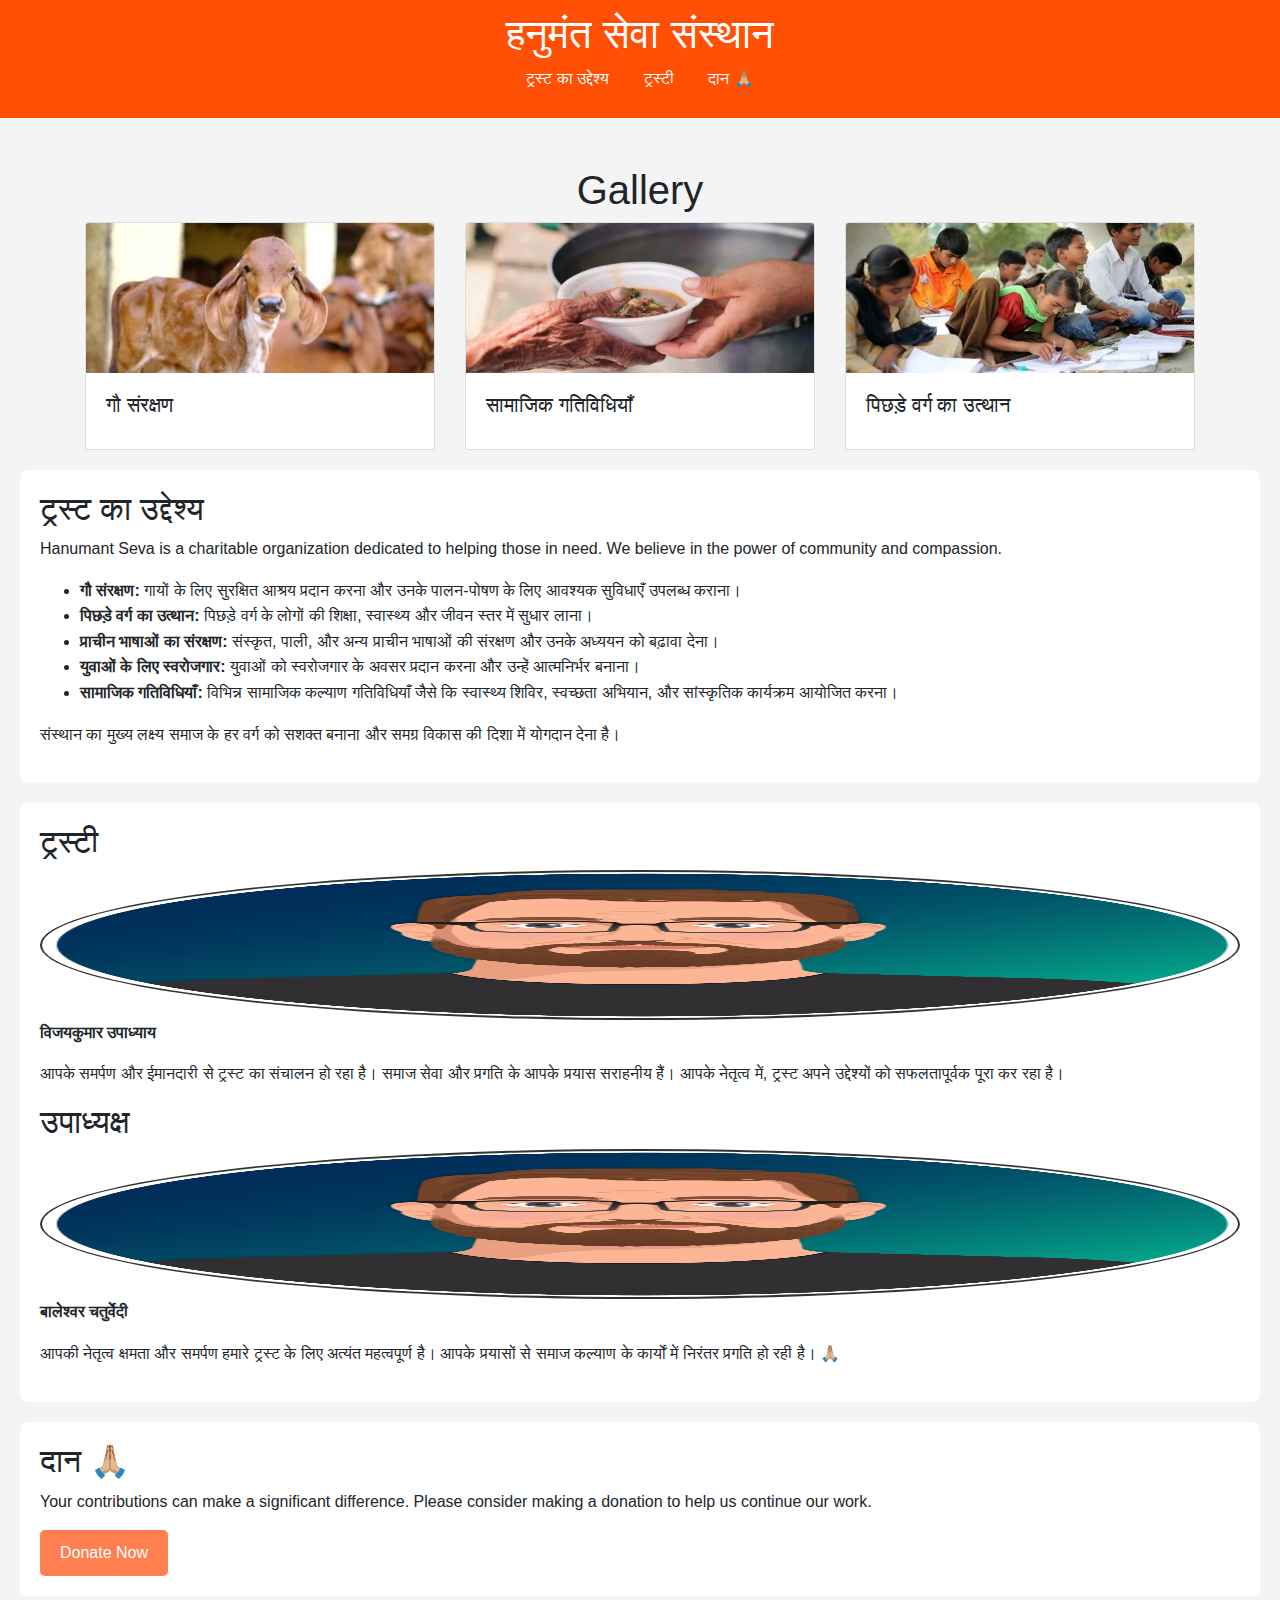
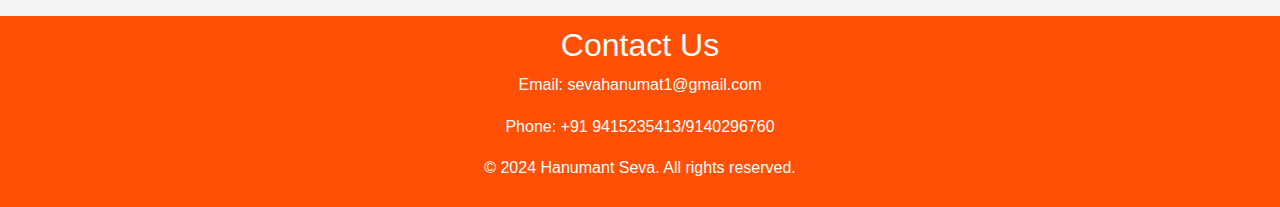
==== index.html @ 5eb37454 "add" ====
<!DOCTYPE html>
<html lang="en">
<head>
    <meta charset="UTF-8">
    <meta name="viewport" content="width=device-width, initial-scale=1.0">
    <link href="https://stackpath.bootstrapcdn.com/bootstrap/4.5.2/css/bootstrap.min.css" rel="stylesheet">
    <title>Hanumant Seva - Charity Organization</title>
    <link rel="stylesheet" href="styles.css">
</head>
<body>
    <header>
        <h1>हनुमंत सेवा संस्थान</h1>
        <nav>
            <ul>
                <li><a href="#about">ट्रस्ट का उद्देश्य</a></li>
                <li><a href="#contact">ट्रस्टी</a></li>
                <li><a href="#donate">दान 🙏🏼</a></li>
            </ul>
        </nav>
    </header>
    <div class="container mt-5">
        <h1 class="text-center">Gallery</h1>
        <div class="row">
            <div class="col-md-4">
                <div class="card">
                    <img src="assets/images/image1.jpg" class="card-img-top" alt="Image 1">
                    <div class="card-body">
                        <h5 class="card-title">गौ संरक्षण</h5>
                        
                    </div>
                </div>
            </div>
            <div class="col-md-4">
                <div class="card">
                    <img src="assets/images/image2.jpg" class="card-img-top" alt="Image 2">
                    <div class="card-body">
                        <h5 class="card-title">सामाजिक गतिविधियाँ</h5>
                        
                    </div>
                </div>
            </div>
            <div class="col-md-4">
                <div class="card">
                    <img src="assets/images/image3.jpg" class="card-img-top" alt="Image 3">
                    <div class="card-body">
                        <h5 class="card-title">पिछड़े वर्ग का उत्थान</h5>
                        
                    </div>
                </div>
            </div>
            <!-- Add more images as needed -->
        </div>
    </div>
    <section id="about">
        <h2>ट्रस्ट का उद्देश्य</h2>
        <p>Hanumant Seva is a charitable organization dedicated to helping those in need. We believe in the power of community and compassion.</p>
        <ul>
            <li>
                <b>गौ संरक्षण:</b> गायों के लिए सुरक्षित आश्रय प्रदान करना और उनके पालन-पोषण के लिए आवश्यक सुविधाएँ उपलब्ध कराना।
            </li>
            <li>
                <b>पिछड़े वर्ग का उत्थान:</b> पिछड़े वर्ग के लोगों की शिक्षा, स्वास्थ्य और जीवन स्तर में सुधार लाना।
            </li>
            <li>
                <b>प्राचीन भाषाओं का संरक्षण:</b> संस्कृत, पाली, और अन्य प्राचीन भाषाओं की संरक्षण और उनके अध्ययन को बढ़ावा देना।
            </li>
            <li>
                <b>युवाओं के लिए स्वरोजगार:</b> युवाओं को स्वरोजगार के अवसर प्रदान करना और उन्हें आत्मनिर्भर बनाना।
            </li>
            <li>
                <b>सामाजिक गतिविधियाँ:</b> विभिन्न सामाजिक कल्याण गतिविधियाँ जैसे कि स्वास्थ्य शिविर, स्वच्छता अभियान, और सांस्कृतिक कार्यक्रम आयोजित करना।
            </li>
        </ul>
        <p> संस्थान का मुख्य लक्ष्य समाज के हर वर्ग को सशक्त बनाना और समग्र विकास की दिशा में योगदान देना है।</p>
    </section>

    
    
    <section id="contact">
        <h2>ट्रस्टी</h2>
        <p><img src="assets/images/avtar.png" alt="विजयकुमार उपाध्याय" class="avatar"><b>विजयकुमार उपाध्याय</b></p>
        <p>आपके समर्पण और ईमानदारी से ट्रस्ट का संचालन हो रहा है। समाज सेवा और प्रगति के आपके प्रयास सराहनीय हैं। आपके नेतृत्व में, ट्रस्ट अपने उद्देश्यों को सफलतापूर्वक पूरा कर रहा है।</p>
        <h2>उपाध्यक्ष</h2>
        <p><img src="assets/images/avtar.png" alt="बालेश्वर चतुर्वेदी" class="avatar"> <b>बालेश्वर चतुर्वेदी </b></p>
        <p>आपकी नेतृत्व क्षमता और समर्पण हमारे ट्रस्ट के लिए अत्यंत महत्वपूर्ण है। आपके प्रयासों से समाज कल्याण के कार्यों में निरंतर प्रगति हो रही है। 🙏🏼</p>
        
    </section>

    <section id="donate">
        <h2>दान 🙏🏼</h2>
        <p>Your contributions can make a significant difference. Please consider making a donation to help us continue our work.</p>
        <button onclick="window.location.href='donate.html'">Donate Now</button>
    </section>

    <footer>
        <h2>Contact Us</h2>
        <p>Email: sevahanumat1@gmail.com</p>
        <p>Phone: +91 9415235413/9140296760</p>
        <p>&copy; 2024 Hanumant Seva. All rights reserved.</p>
    </footer>

    <script src="https://code.jquery.com/jquery-3.5.1.slim.min.js"></script>
    <script src="https://cdn.jsdelivr.net/npm/@popperjs/core@2.9.2/dist/umd/popper.min.js"></script>
    <script src="https://stackpath.bootstrapcdn.com/bootstrap/4.5.2/js/bootstrap.min.js"></script>
</body>
</html>
---- styles.css ----
body {
    font-family: Arial, sans-serif;
    line-height: 1.6;
    margin: 0;
    padding: 0;
    background-color: #f4f4f4;
}

header {
    background: #ff5005;
    color: #fff;
    padding: 10px 0;
    text-align: center;
}

nav ul {
    list-style-type: none;
    padding: 0;
}

nav ul li {
    display: inline;
    margin: 0 15px;
}

nav ul li a {
    color: #fff;
    text-decoration: none;
}

section {
    padding: 20px;
    margin: 20px;
    background: #fff;
    border-radius: 8px;
}

button {
    background: #FF7F50;
    color: #fff;
    border: none;
    padding: 10px 20px;
    border-radius: 5px;
    cursor: pointer;
}

button:hover {
    background: #f74d0f;
}

footer {
    text-align: center;
    padding: 10px 0;
    background: #ff5005;
    color: #fff;
    position: relative;
    bottom: 0;
    width: 100%;
}
.avatar {
    width: 150px;
    height: 150px;
    border-radius: 50%;
    border: 2px solid #333;
}
img{
    width: 100%!important;
    height: 150px!important;
}
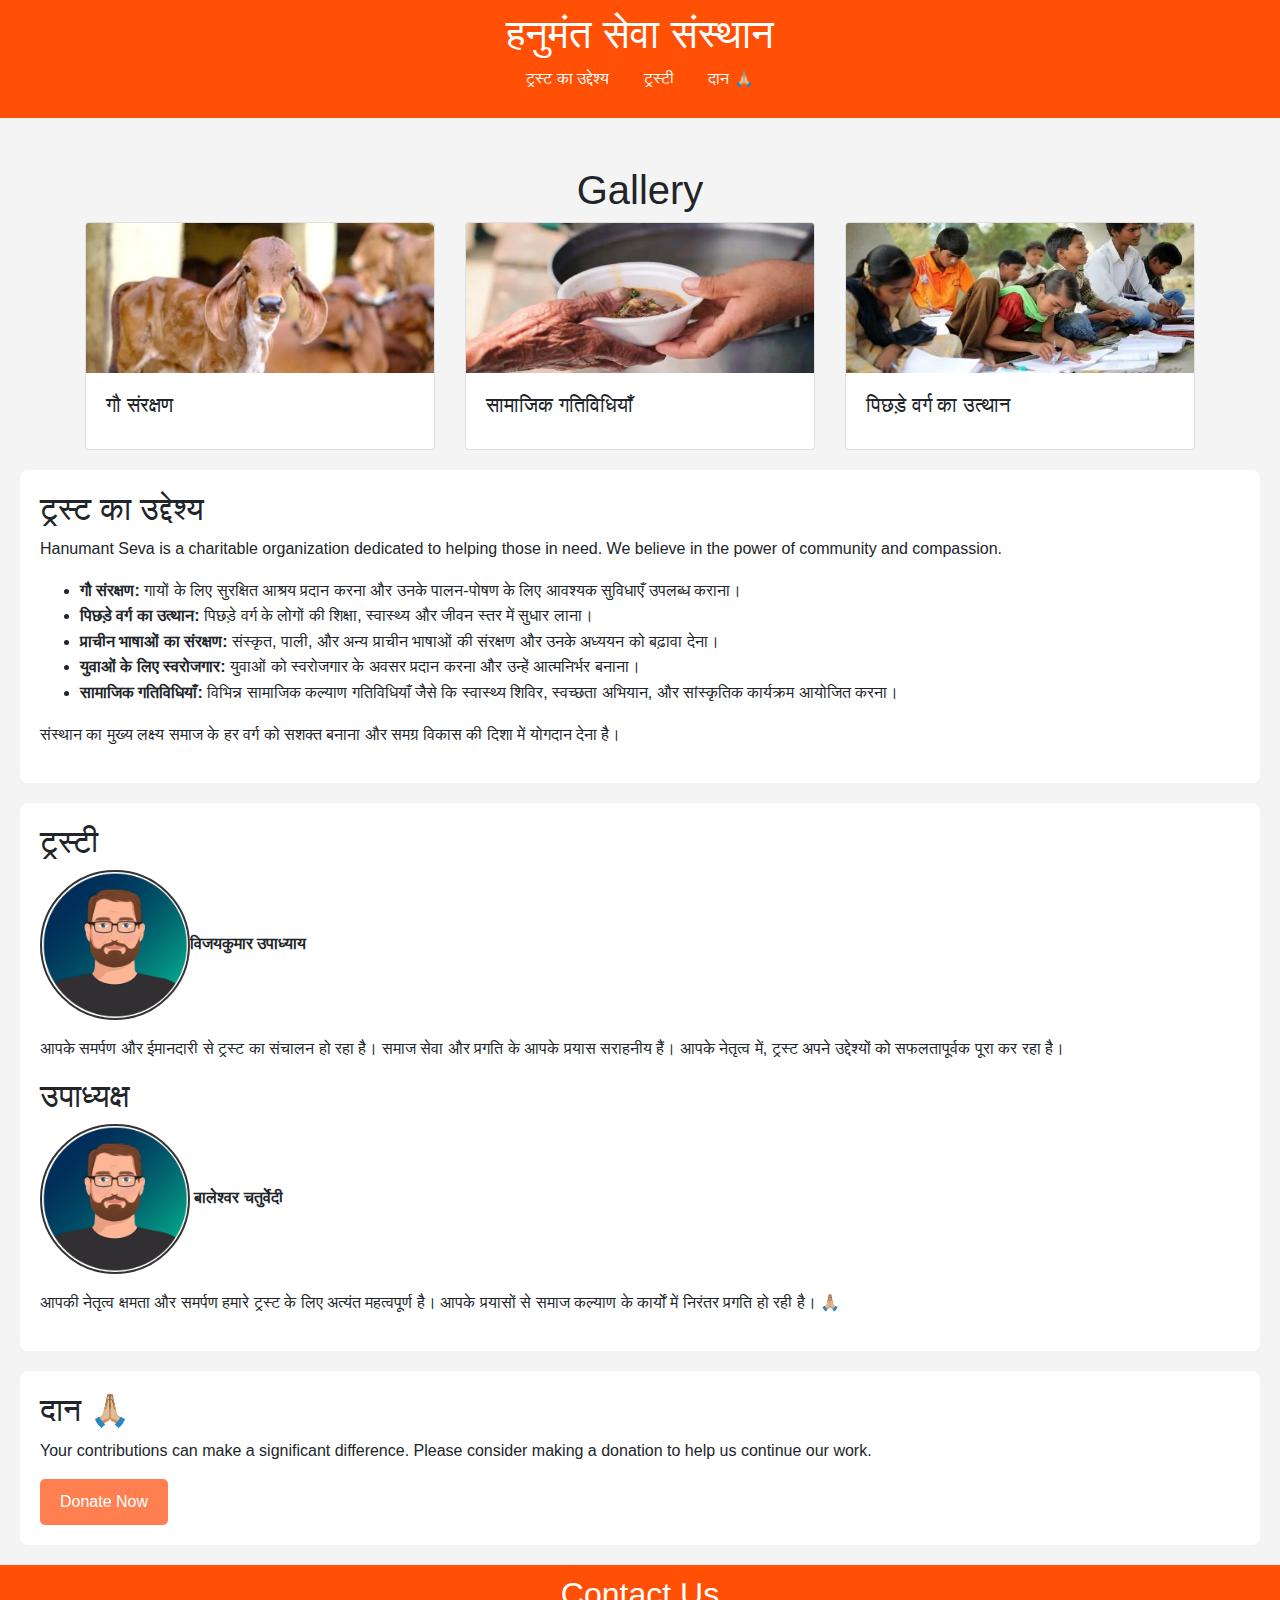
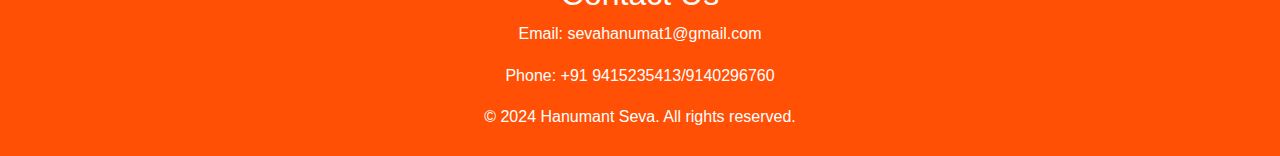
==== commit 279cbdc3: "add" ====
--- a/index.html
+++ b/index.html
@@ -23,7 +23,7 @@
         <div class="row">
             <div class="col-md-4">
                 <div class="card">
-                    <img src="assets/images/image1.jpg" class="card-img-top" alt="Image 1">
+                    <img src="assets/images/image1.jpg" class="card-img-top galary" alt="Image 1">
                     <div class="card-body">
                         <h5 class="card-title">गौ संरक्षण</h5>
                         
@@ -32,7 +32,7 @@
             </div>
             <div class="col-md-4">
                 <div class="card">
-                    <img src="assets/images/image2.jpg" class="card-img-top" alt="Image 2">
+                    <img src="assets/images/image2.jpg" class="card-img-top galary" alt="Image 2">
                     <div class="card-body">
                         <h5 class="card-title">सामाजिक गतिविधियाँ</h5>
                         
@@ -41,7 +41,7 @@
             </div>
             <div class="col-md-4">
                 <div class="card">
-                    <img src="assets/images/image3.jpg" class="card-img-top" alt="Image 3">
+                    <img src="assets/images/image3.jpg" class="card-img-top galary" alt="Image 3">
                     <div class="card-body">
                         <h5 class="card-title">पिछड़े वर्ग का उत्थान</h5>
                         
--- a/styles.css
+++ b/styles.css
@@ -63,7 +63,7 @@
     border-radius: 50%;
     border: 2px solid #333;
 }
-img{
+.galary{
     width: 100%!important;
     height: 150px!important;
 }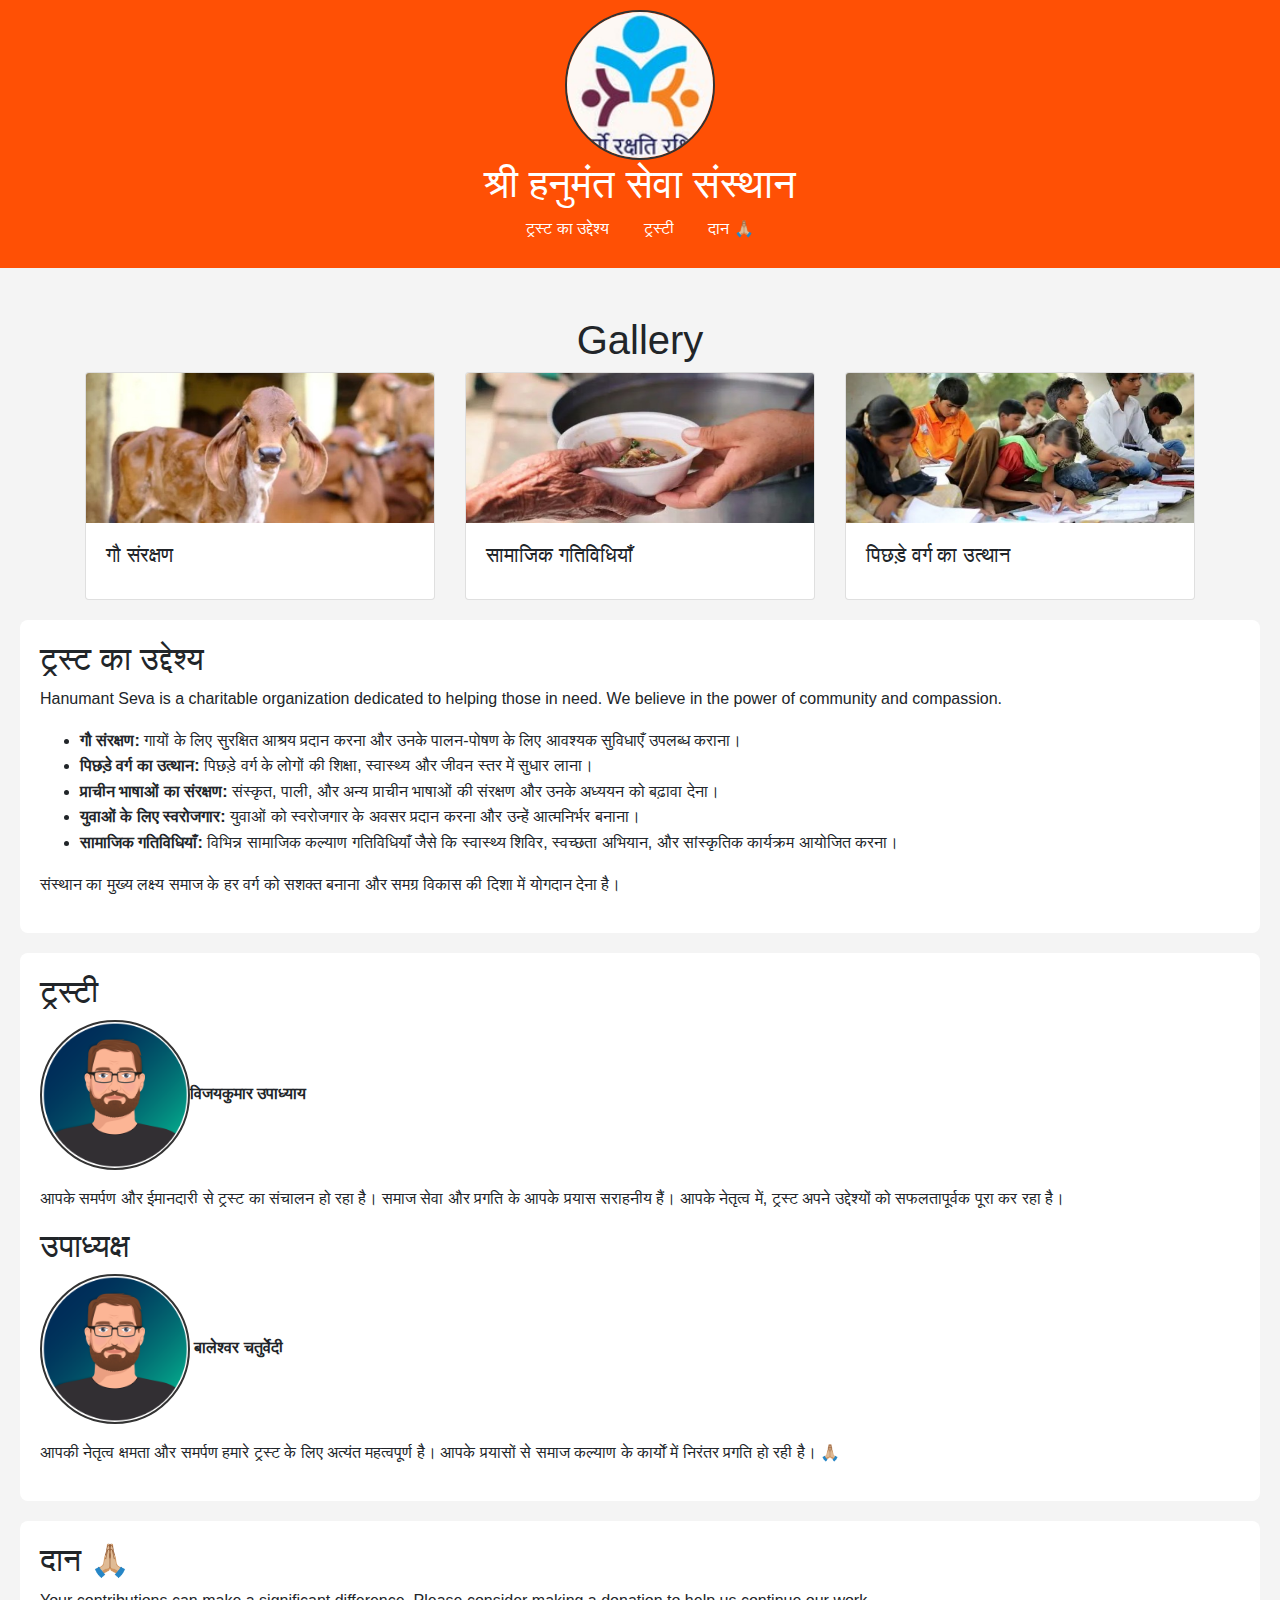
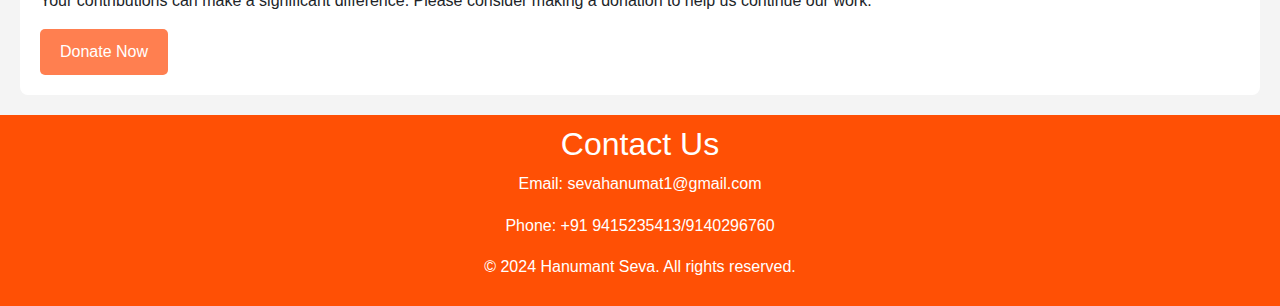
==== commit c5d265f8: "Update index.html" ====
--- a/index.html
+++ b/index.html
@@ -9,7 +9,11 @@
 </head>
 <body>
     <header>
-        <h1>हनुमंत सेवा संस्थान</h1>
+        <div class="row">
+            <div class="col">
+                <img src="assets/images/logo.jpg" alt="logo" class="avatar"><h1>श्री हनुमंत सेवा संस्थान</h1>
+            </div>
+        </div>
         <nav>
             <ul>
                 <li><a href="#about">ट्रस्ट का उद्देश्य</a></li>
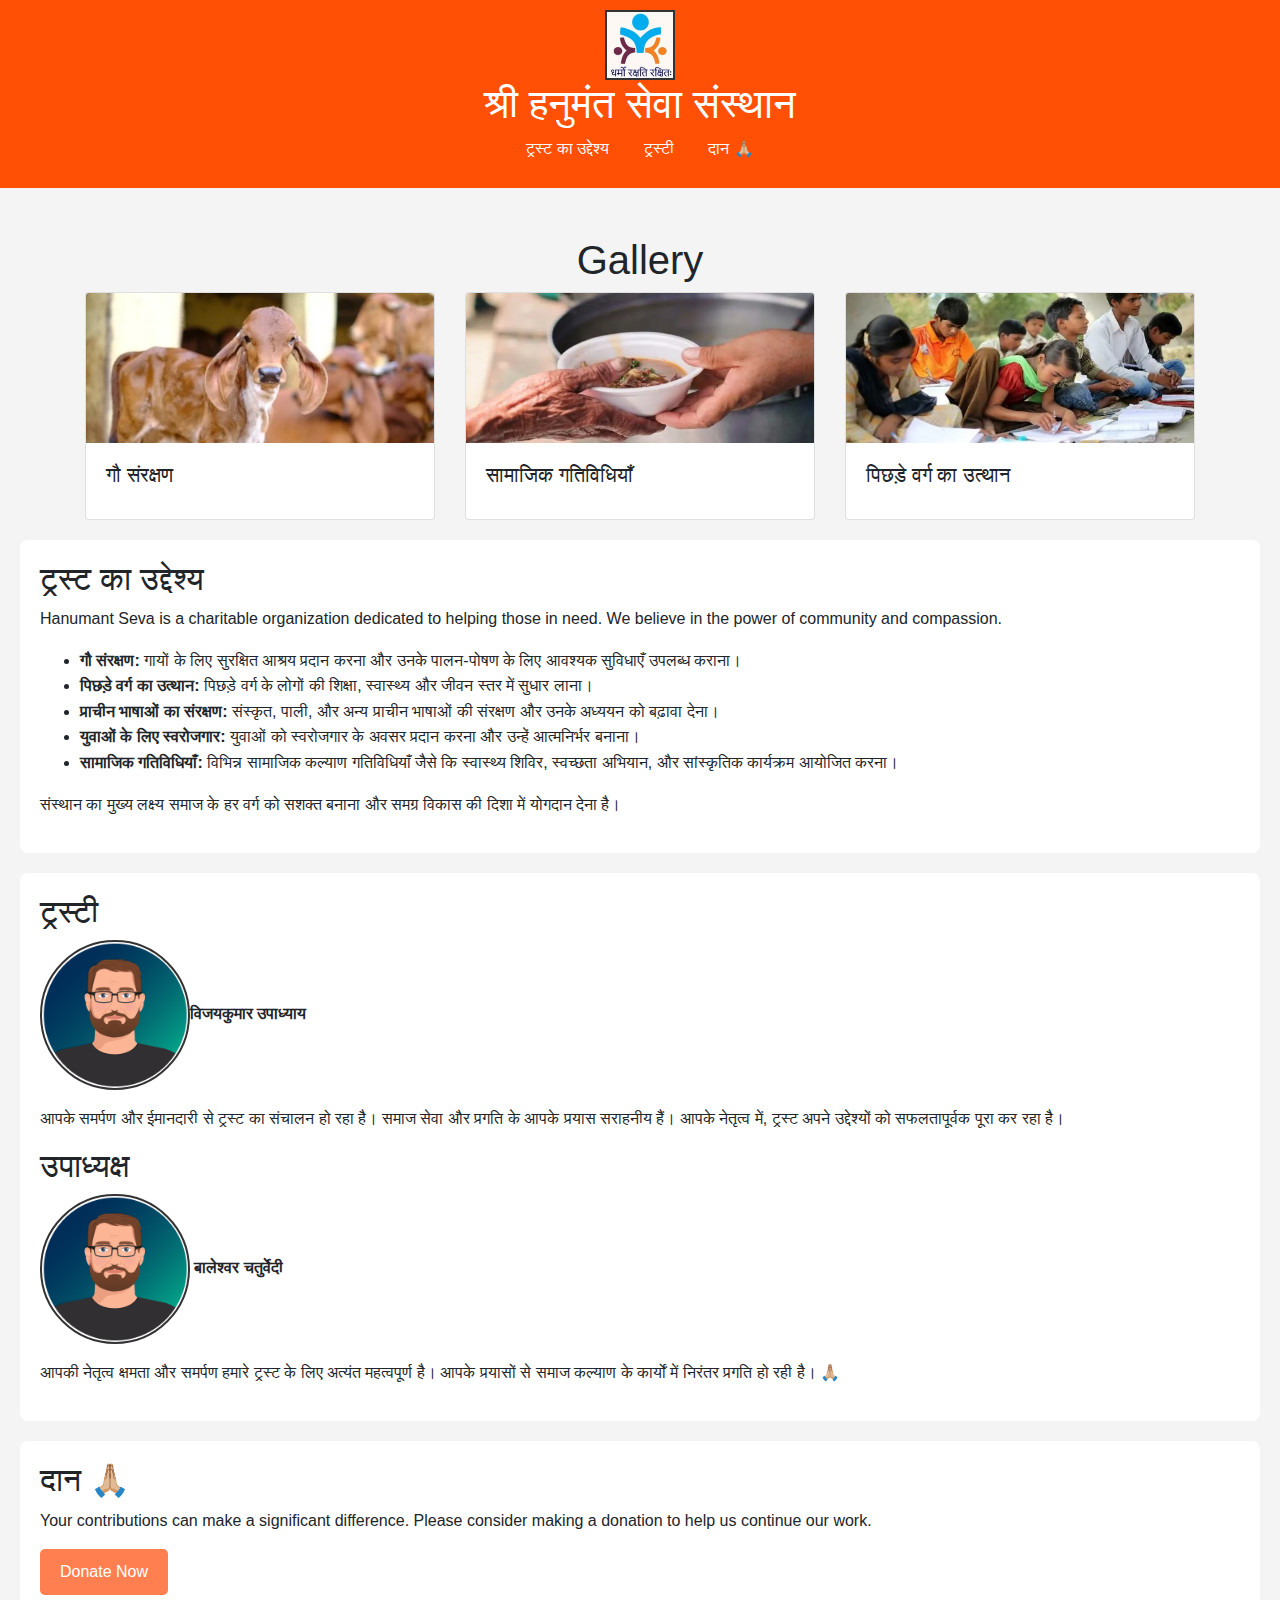
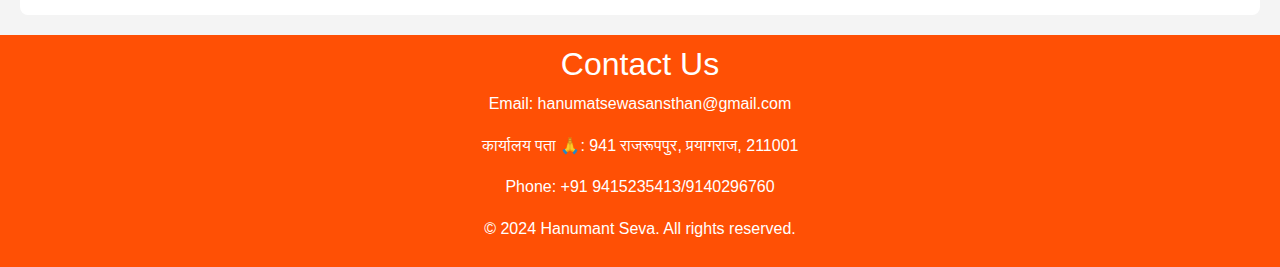
==== commit 11a147bd: "add" ====
--- a/index.html
+++ b/index.html
@@ -11,7 +11,7 @@
     <header>
         <div class="row">
             <div class="col">
-                <img src="assets/images/logo.jpg" alt="logo" class="avatar"><h1>श्री हनुमंत सेवा संस्थान</h1>
+                <img src="assets/images/logo.jpg" alt="logo" class="logo"><h1>श्री हनुमंत सेवा संस्थान</h1>
             </div>
         </div>
         <nav>
@@ -98,7 +98,8 @@
 
     <footer>
         <h2>Contact Us</h2>
-        <p>Email: sevahanumat1@gmail.com</p>
+        <p>Email: hanumatsewasansthan@gmail.com</p>
+        <p>कार्यालय पता 🙏: 941 राजरूपपुर, प्रयागराज, 211001</p>
         <p>Phone: +91 9415235413/9140296760</p>
         <p>&copy; 2024 Hanumant Seva. All rights reserved.</p>
     </footer>
--- a/styles.css
+++ b/styles.css
@@ -63,6 +63,11 @@
     border-radius: 50%;
     border: 2px solid #333;
 }
+.logo {
+    width: 70px;
+    height: 70px;
+    border: 2px solid #333;
+}
 .galary{
     width: 100%!important;
     height: 150px!important;
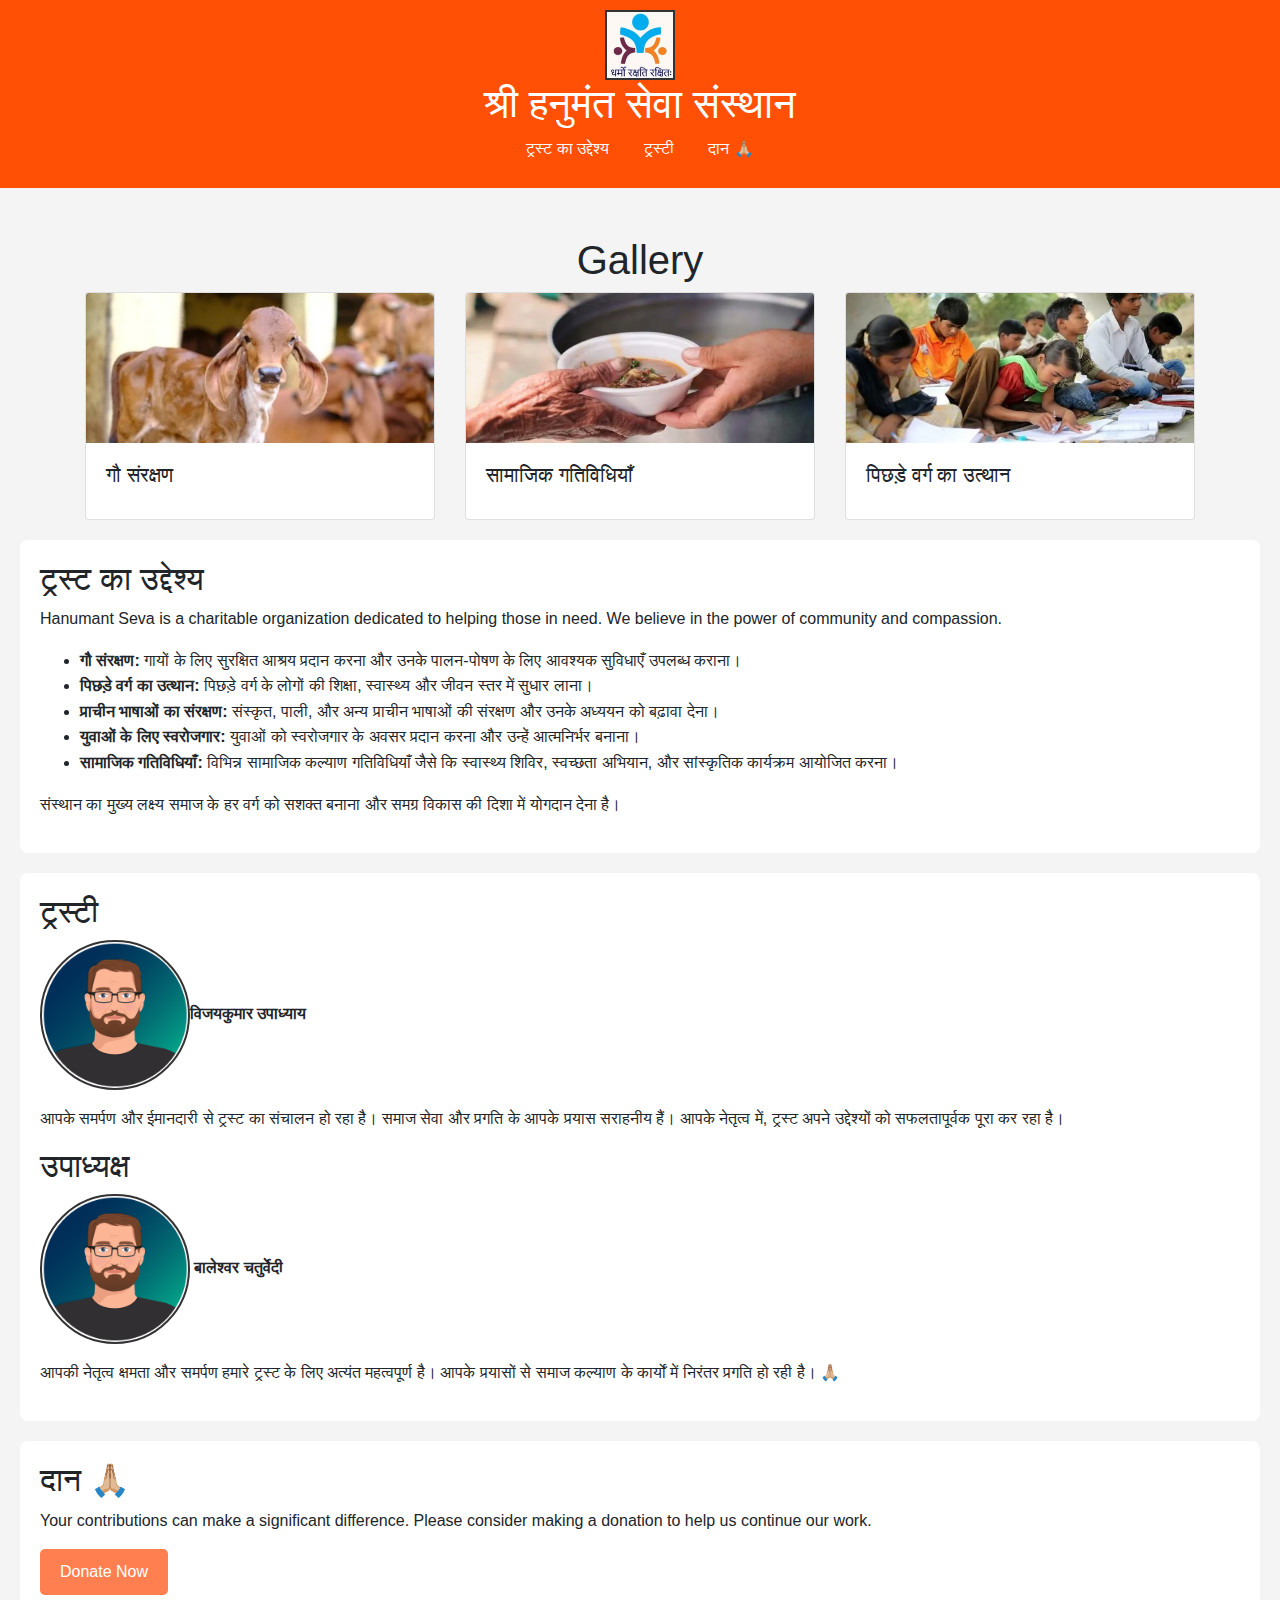
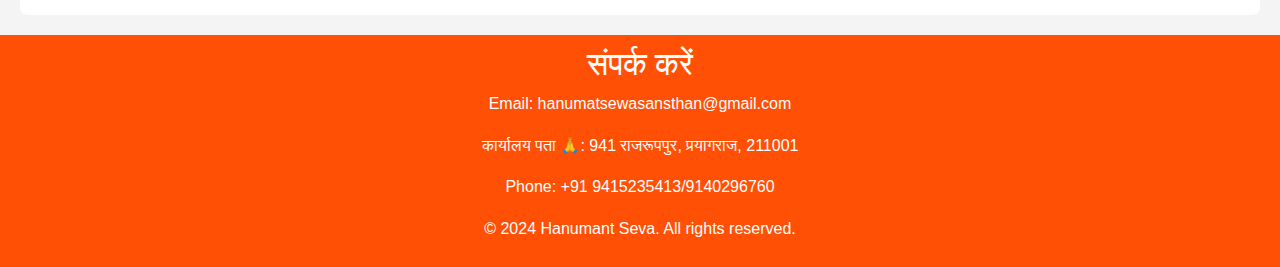
==== commit d37e1fca: "add" ====
--- a/index.html
+++ b/index.html
@@ -97,7 +97,7 @@
     </section>
 
     <footer>
-        <h2>Contact Us</h2>
+        <h2>संपर्क करें </h2>
         <p>Email: hanumatsewasansthan@gmail.com</p>
         <p>कार्यालय पता 🙏: 941 राजरूपपुर, प्रयागराज, 211001</p>
         <p>Phone: +91 9415235413/9140296760</p>
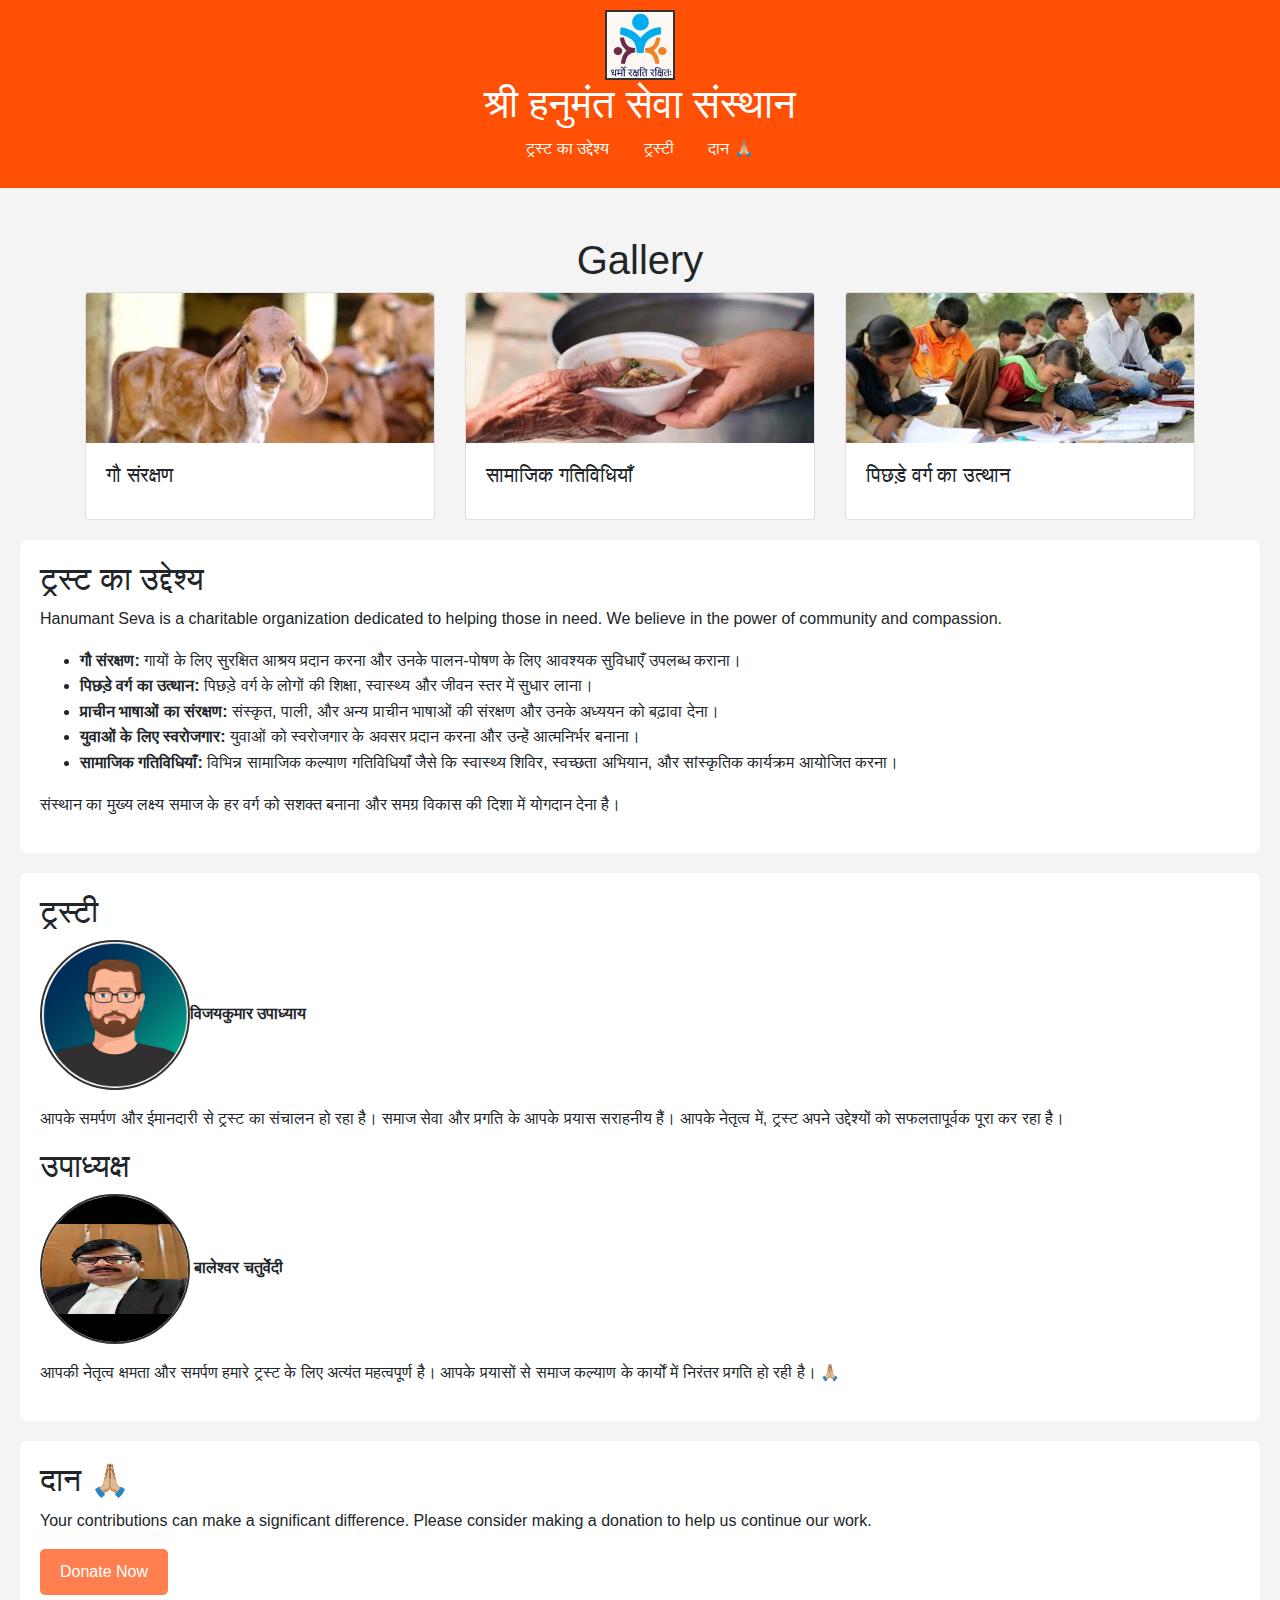
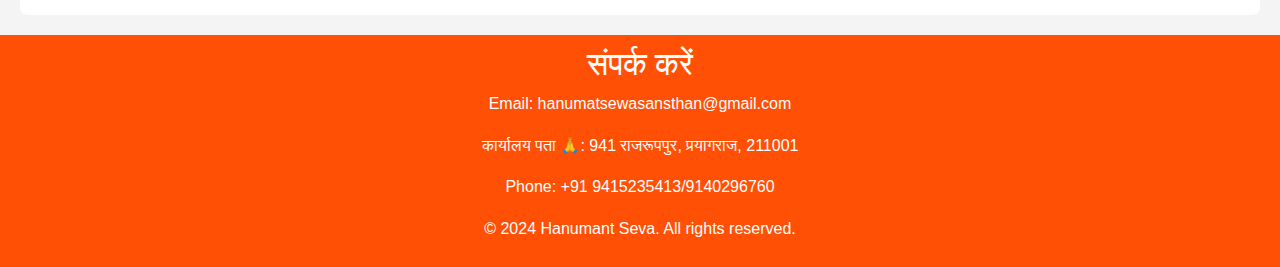
==== commit eac395c6: "add" ====
--- a/index.html
+++ b/index.html
@@ -85,7 +85,7 @@
         <p><img src="assets/images/avtar.png" alt="विजयकुमार उपाध्याय" class="avatar"><b>विजयकुमार उपाध्याय</b></p>
         <p>आपके समर्पण और ईमानदारी से ट्रस्ट का संचालन हो रहा है। समाज सेवा और प्रगति के आपके प्रयास सराहनीय हैं। आपके नेतृत्व में, ट्रस्ट अपने उद्देश्यों को सफलतापूर्वक पूरा कर रहा है।</p>
         <h2>उपाध्यक्ष</h2>
-        <p><img src="assets/images/avtar.png" alt="बालेश्वर चतुर्वेदी" class="avatar"> <b>बालेश्वर चतुर्वेदी </b></p>
+        <p><img src="assets/images/baleswar.jpeg" alt="बालेश्वर चतुर्वेदी" class="avatar"> <b>बालेश्वर चतुर्वेदी </b></p>
         <p>आपकी नेतृत्व क्षमता और समर्पण हमारे ट्रस्ट के लिए अत्यंत महत्वपूर्ण है। आपके प्रयासों से समाज कल्याण के कार्यों में निरंतर प्रगति हो रही है। 🙏🏼</p>
         
     </section>
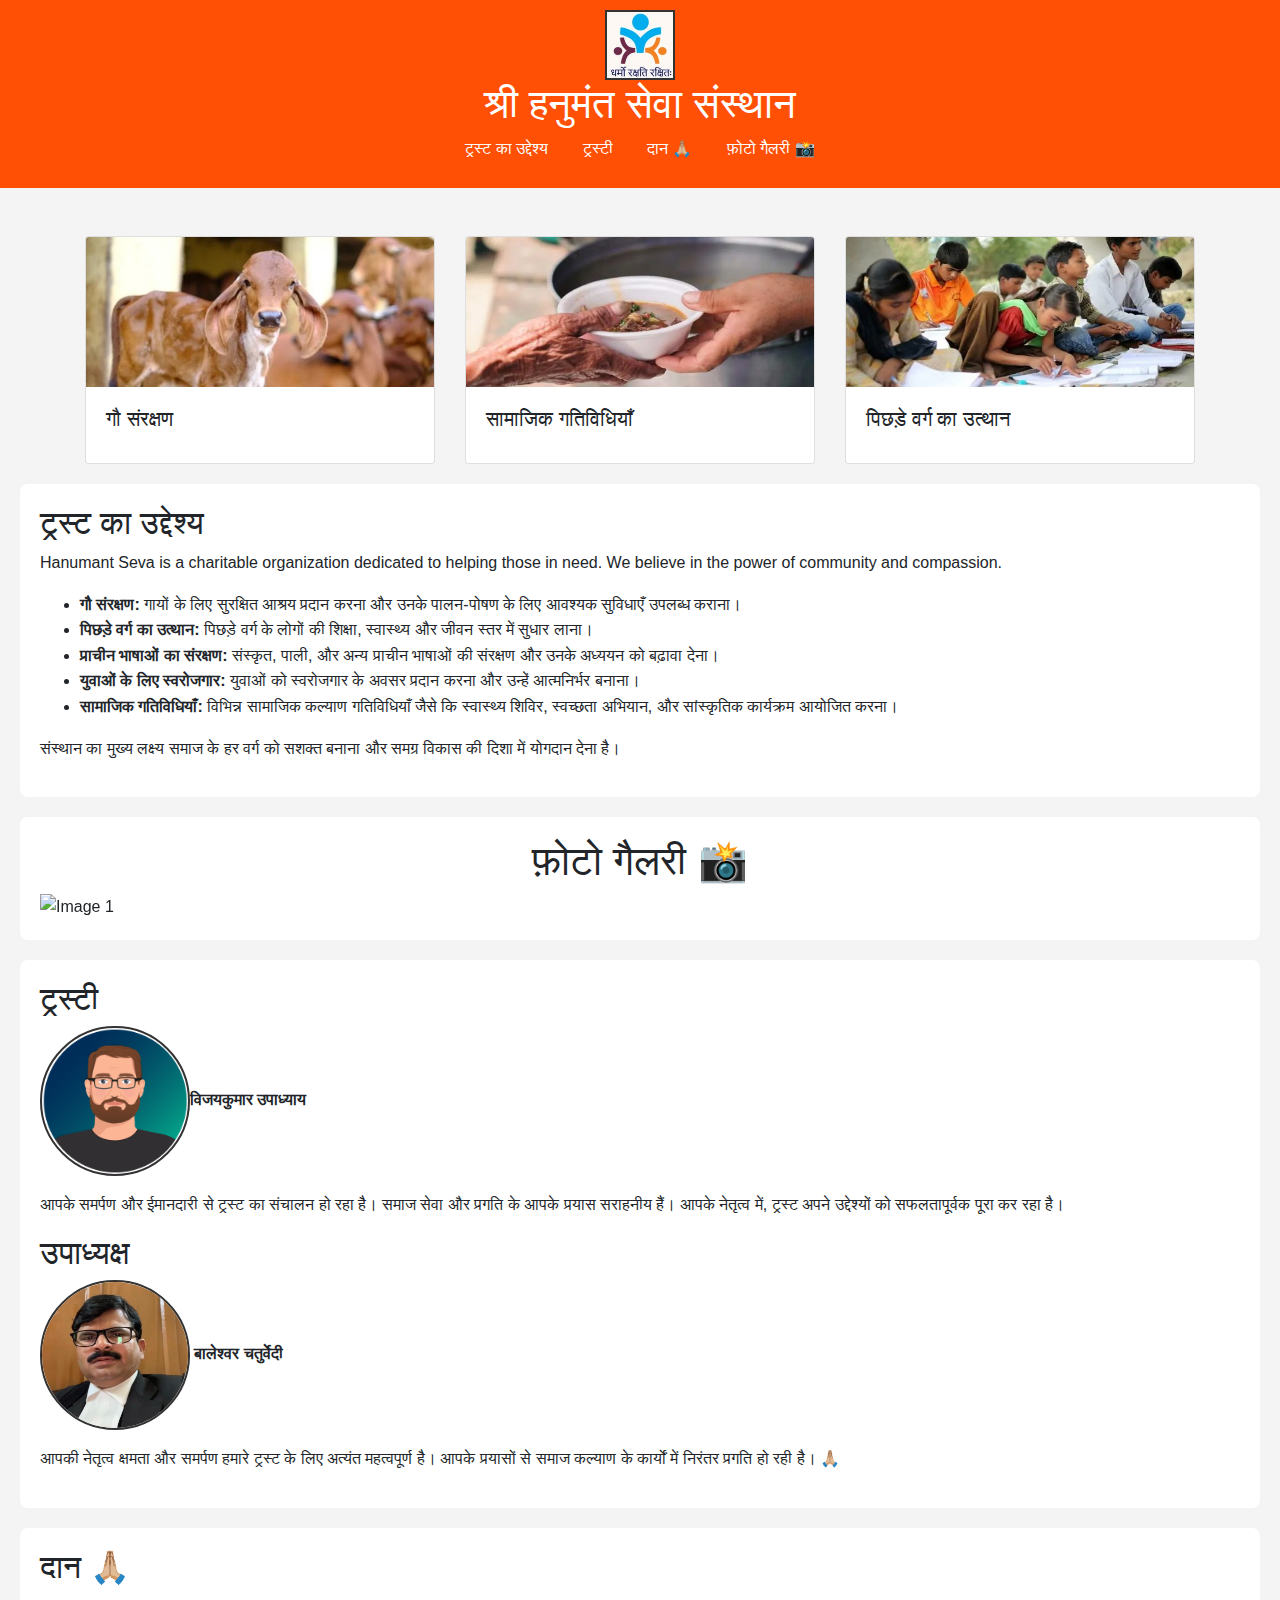
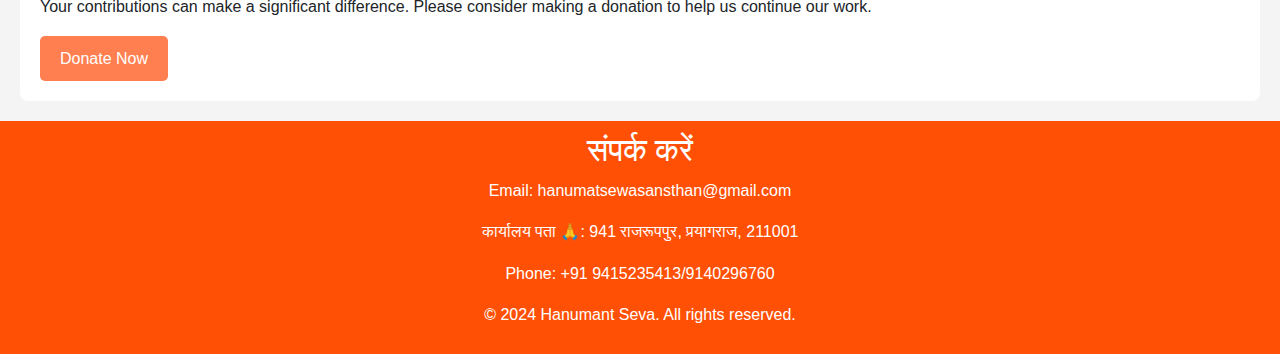
==== commit 12d897b2: "Update index.html" ====
--- a/index.html
+++ b/index.html
@@ -19,11 +19,11 @@
                 <li><a href="#about">ट्रस्ट का उद्देश्य</a></li>
                 <li><a href="#contact">ट्रस्टी</a></li>
                 <li><a href="#donate">दान 🙏🏼</a></li>
+                <li><a href="#gallery">फ़ोटो गैलरी 📸</a></li>
             </ul>
         </nav>
     </header>
     <div class="container mt-5">
-        <h1 class="text-center">Gallery</h1>
         <div class="row">
             <div class="col-md-4">
                 <div class="card">
@@ -78,7 +78,33 @@
         <p> संस्थान का मुख्य लक्ष्य समाज के हर वर्ग को सशक्त बनाना और समग्र विकास की दिशा में योगदान देना है।</p>
     </section>
 
-    
+    <section id="gallery">
+        <h1 class="text-center">फ़ोटो गैलरी 📸</h1>
+        <div id="photoCarousel" class="carousel slide" data-ride="carousel">
+            <div class="carousel-inner">
+                <div class="carousel-item active">
+                    <img src="https://via.placeholder.com/800x400?text=Image+1" alt="Image 1">
+                </div>
+                <div class="carousel-item">
+                    <img src="https://via.placeholder.com/800x400?text=Image+2" alt="Image 2">
+                </div>
+                <div class="carousel-item">
+                    <img src="https://via.placeholder.com/800x400?text=Image+3" alt="Image 3">
+                </div>
+                <div class="carousel-item">
+                    <img src="https://via.placeholder.com/800x400?text=Image+4" alt="Image 4">
+                </div>
+            </div>
+            <a class="carousel-control-prev" href="#photoCarousel" role="button" data-slide="prev">
+                <span class="carousel-control-prev-icon" aria-hidden="true"></span>
+                <span class="sr-only">Previous</span>
+            </a>
+            <a class="carousel-control-next" href="#photoCarousel" role="button" data-slide="next">
+                <span class="carousel-control-next-icon" aria-hidden="true"></span>
+                <span class="sr-only">Next</span>
+            </a>
+    </div>
+    </section>
     
     <section id="contact">
         <h2>ट्रस्टी</h2>
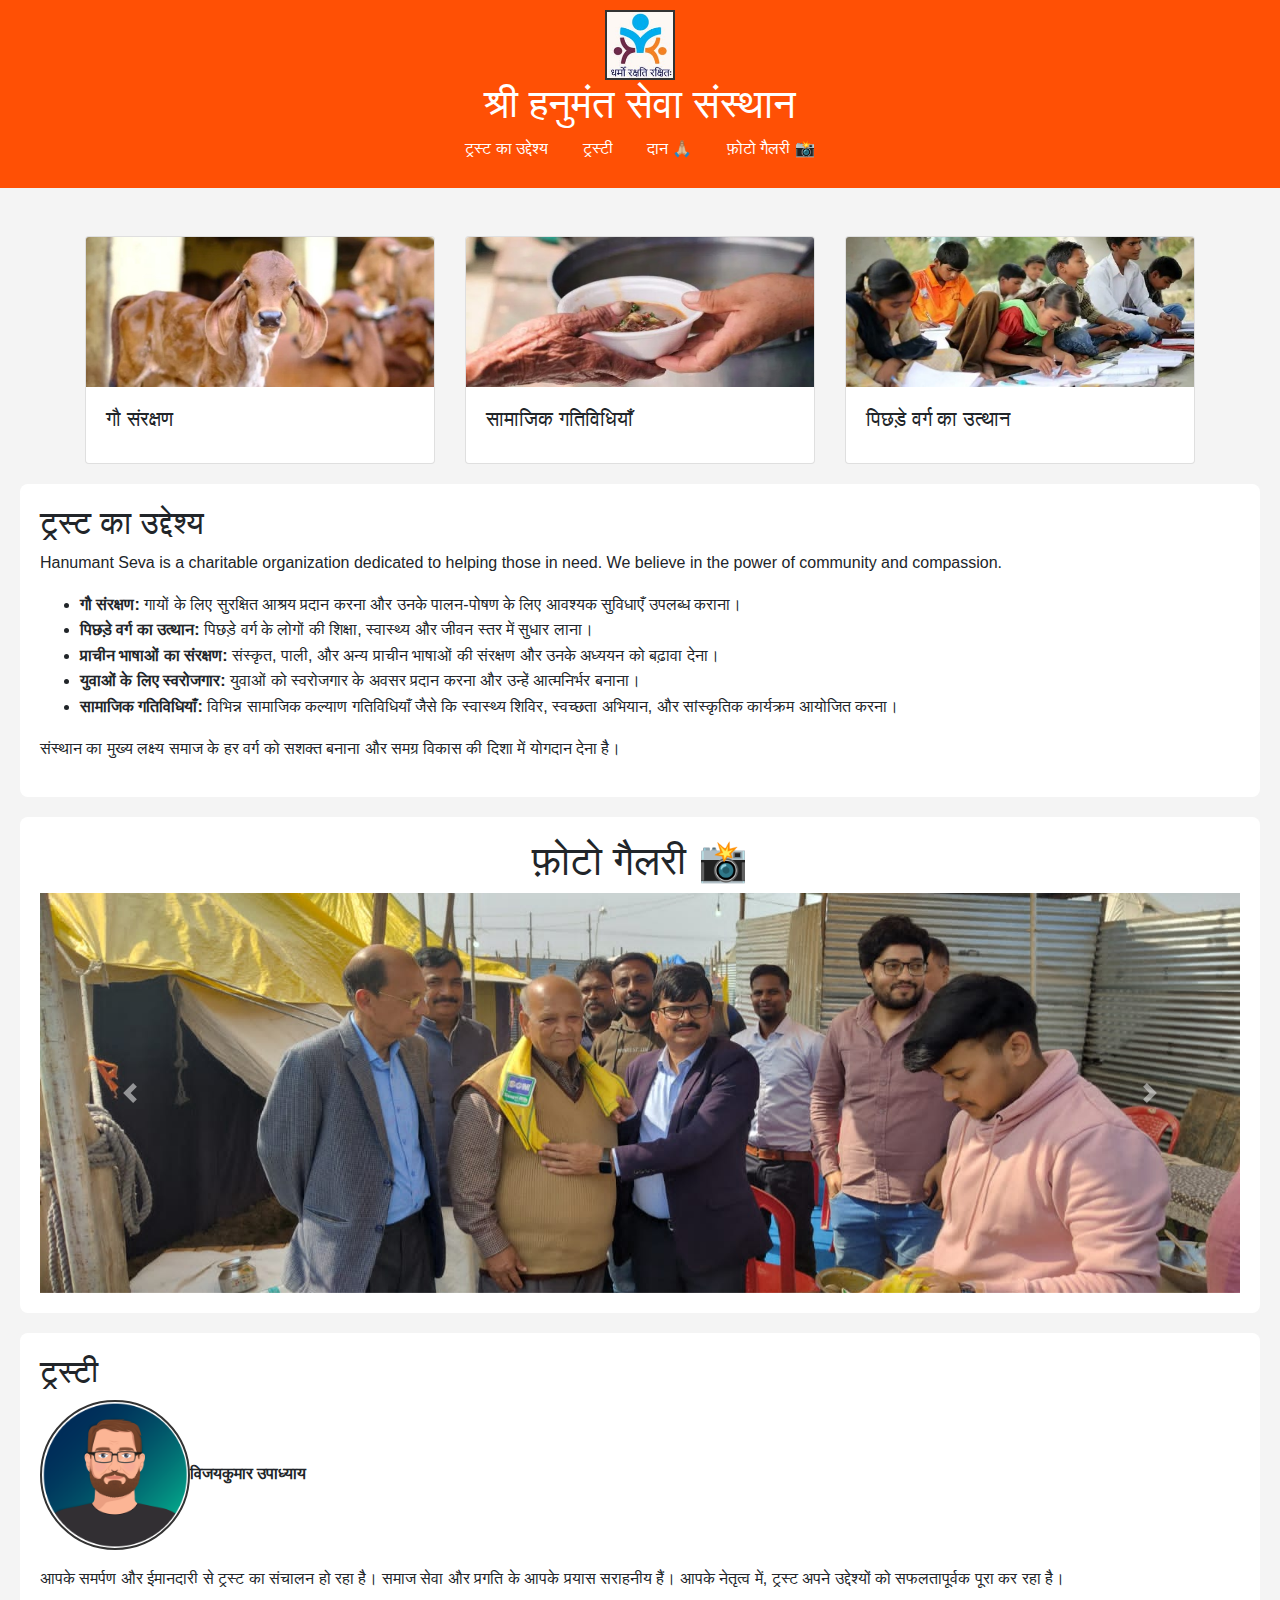
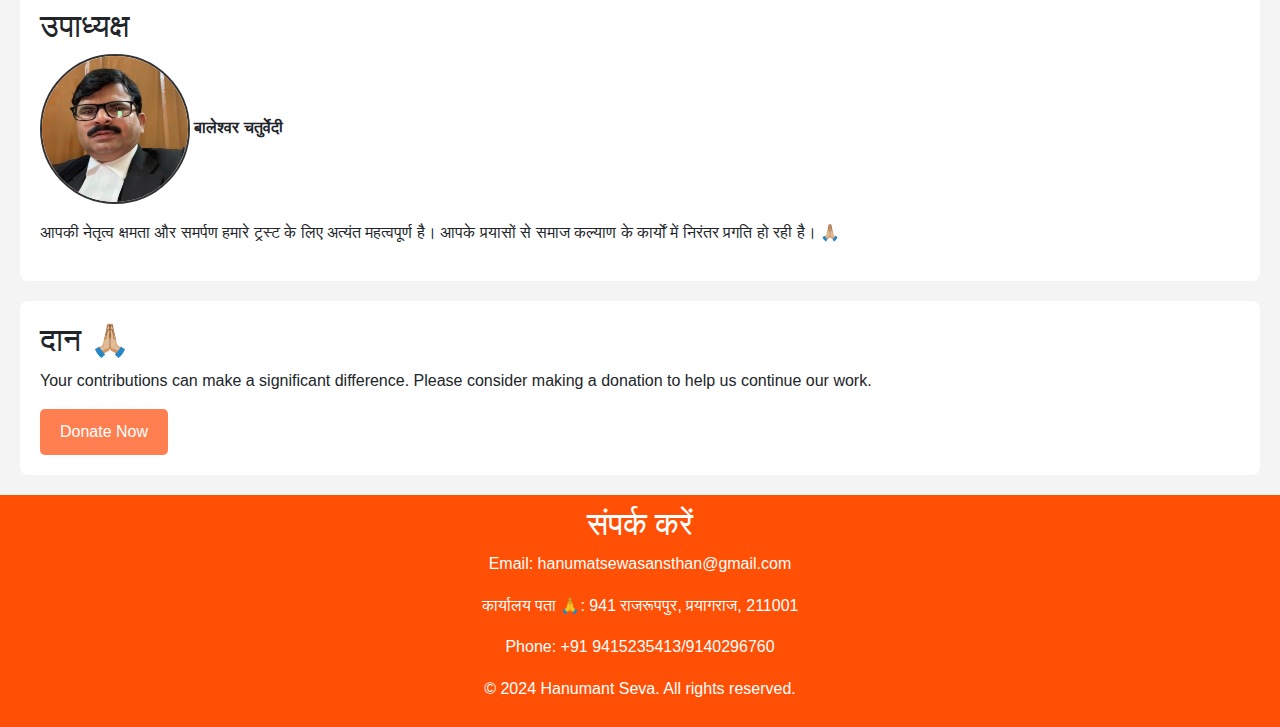
==== commit 15334956: "add" ====
--- a/index.html
+++ b/index.html
@@ -83,16 +83,16 @@
         <div id="photoCarousel" class="carousel slide" data-ride="carousel">
             <div class="carousel-inner">
                 <div class="carousel-item active">
-                    <img src="https://via.placeholder.com/800x400?text=Image+1" alt="Image 1">
+                    <img src="assets/images/img1.jpeg" alt="Image 1">
                 </div>
                 <div class="carousel-item">
-                    <img src="https://via.placeholder.com/800x400?text=Image+2" alt="Image 2">
+                    <img src="assets/images/img2.jpeg" alt="Image 2">
                 </div>
                 <div class="carousel-item">
-                    <img src="https://via.placeholder.com/800x400?text=Image+3" alt="Image 3">
+                    <img src="assets/images/img3.jpeg" alt="Image 3">
                 </div>
                 <div class="carousel-item">
-                    <img src="https://via.placeholder.com/800x400?text=Image+4" alt="Image 4">
+                    <img src="assets/images/img4.jpeg" alt="Image 4">
                 </div>
             </div>
             <a class="carousel-control-prev" href="#photoCarousel" role="button" data-slide="prev">
--- a/styles.css
+++ b/styles.css
@@ -71,4 +71,9 @@
 .galary{
     width: 100%!important;
     height: 150px!important;
+}
+.carousel-item img {
+    max-height: 400px; /* Adjust the height as needed */
+    width: 100%;
+    object-fit: cover;
 }